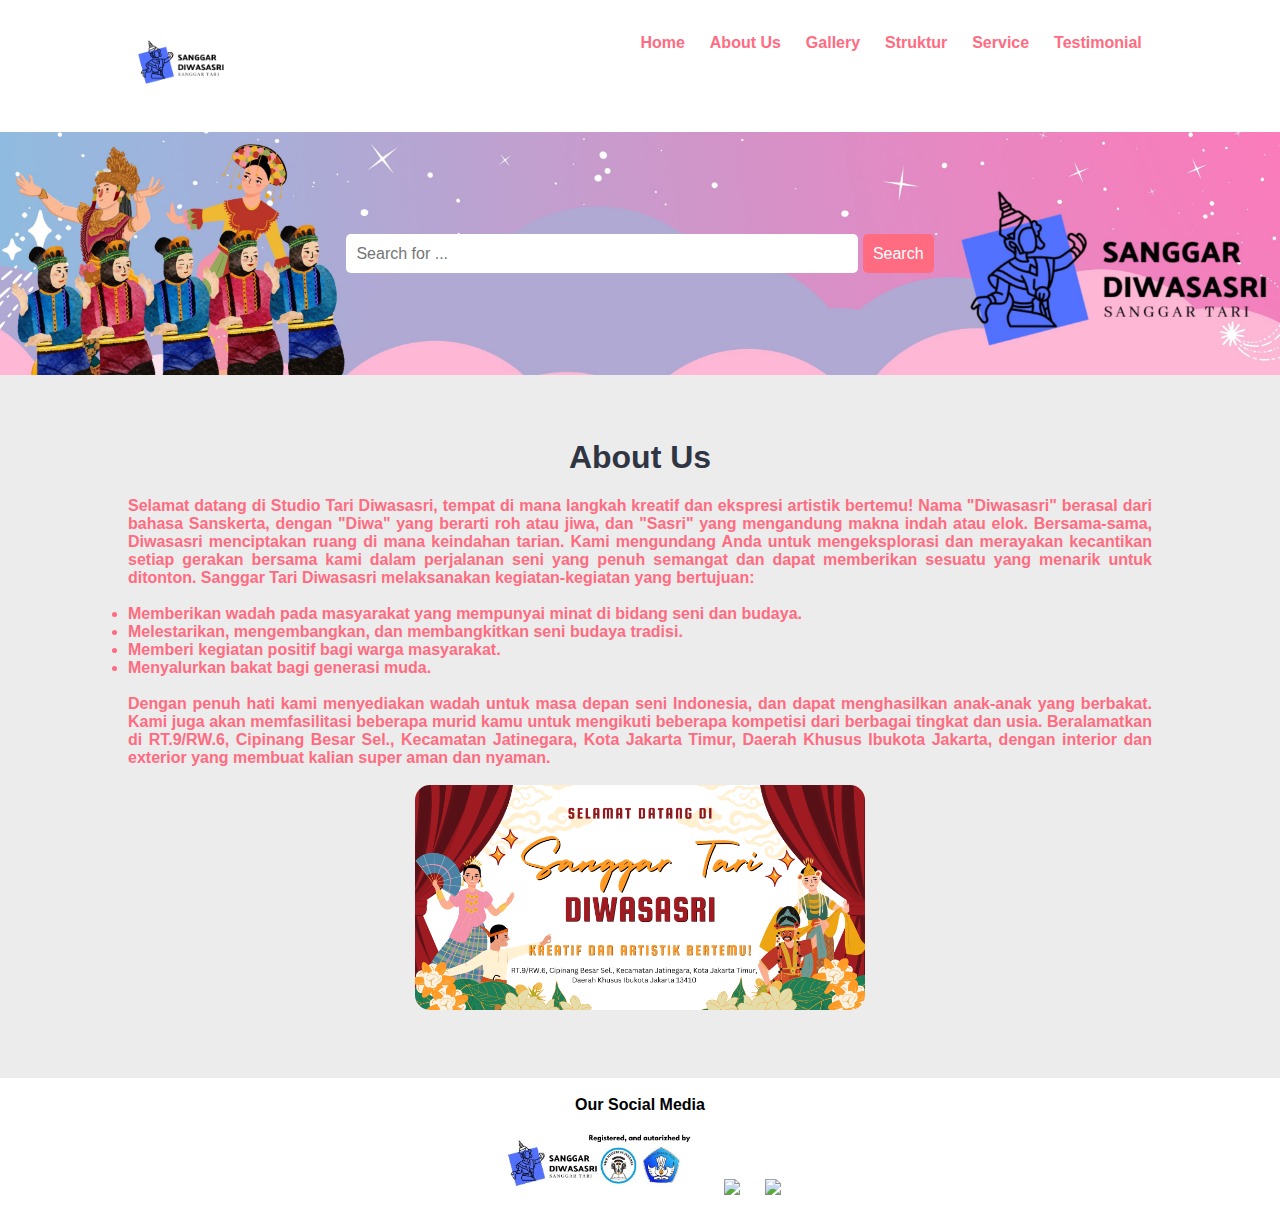
==== about-us.html @ f9737939 "sanggar" ====
<!DOCTYPE html>
<html lang="en">
<head>
    <meta charset="UTF-8">
    <!-- Important to make website responsive -->
    <meta name="viewport" content="width=device-width, initial-scale=1.0">
    <title>Sanggar Tari Diwasasri</title>

    <!-- Link our CSS file -->
    <link rel="stylesheet" href="css/style.css">
</head>

<body>
    <!-- Navbar Section Starts Here -->
    <section class="navbar">
        <div class="container">
            <div class="logo">
                <a href="#" title="Logo">
                    <img src="images/logo.png" alt="Restaurant Logo" class="img-responsive">
                </a>
            </div>

            <div class="menu text-right">
                <ul>
                    <li>
                        <a href="index.html">Home</a>
                    </li>
                    <li>
                        <a href="about-us.html">About Us</a>
                    </li>
                    <li>
                        <a href="gallery.html">Gallery</a>
                    </li>
                    <li>
                        <a href="struktur.html">Struktur</a>
                    </li>
                    <li>
                        <a href="foods.html">Service</a>
                    </li>
                    <li>
                        <a href="testimonial.html">Testimonial</a>
                    </li>
                </ul>
                </ul>
            </div>

            <div class="clearfix"></div>
        </div>
    </section>
    <section class="food-search text-center">
        <div class="container">
            
            <form action="food-search.html" method="POST">
                <input type="search" name="search" placeholder="Search for ..." required>
                <input type="submit" name="submit" value="Search" class="btn btn-primary">
            </form>

        </div>
    </section>
    
    <section class="categories" style="background-color: #ececec;">
        <div class="container">
            <h2 class="text-center">About Us</h2>
            <a>
                <h4 align="justify">Selamat datang di Studio Tari Diwasasri, tempat di mana langkah kreatif dan ekspresi artistik bertemu! Nama "Diwasasri" berasal dari bahasa Sanskerta, dengan "Diwa" yang berarti roh atau jiwa, dan "Sasri" yang mengandung makna indah atau elok. Bersama-sama, Diwasasri menciptakan ruang di mana keindahan tarian. Kami mengundang Anda untuk mengeksplorasi dan merayakan kecantikan setiap gerakan bersama kami dalam perjalanan seni yang penuh semangat dan dapat memberikan sesuatu yang menarik untuk ditonton. Sanggar Tari Diwasasri melaksanakan kegiatan-kegiatan yang bertujuan:
                    <br/>    
                    <br/>   
                    <li>Memberikan wadah pada masyarakat yang mempunyai minat di bidang seni dan budaya.</li>
                    <li>Melestarikan, mengembangkan, dan membangkitkan seni budaya tradisi.</li>
                    <li>Memberi kegiatan positif bagi warga masyarakat.</li>
                    <li>Menyalurkan bakat bagi generasi muda.</li>
                    <br/>   
                    Dengan penuh hati kami menyediakan wadah untuk masa depan seni Indonesia, dan dapat menghasilkan anak-anak yang berbakat. Kami juga akan memfasilitasi beberapa murid kamu untuk mengikuti beberapa kompetisi dari berbagai tingkat dan usia. Beralamatkan di RT.9/RW.6, Cipinang Besar Sel., Kecamatan Jatinegara, Kota Jakarta Timur, Daerah Khusus Ibukota Jakarta, dengan interior dan exterior yang membuat kalian super aman dan nyaman.
                </h4>
                <br>
                <center>
                <img src="images/Welcome Sanggar.jpg" style="width: 450px;" Pizza" class="img-responsive img-curve">
                </center>
            </a>

            <div class="clearfix"></div>
        </div>
    </section>
    </section> 
</br>
<center>
<p><h4>Our Social Media</h4></p>
</center>

<!-- social Section Starts Here -->
<section class="social">
    <div class="container text-center">
        <ul>
            <li>
                <img src="images/license.jpg" style="width: 200px;" Pizza" class="img-responsive img-curve">
            </li>
            <li>
                <a href="https://api.whatsapp.com/send?phone=6288224916368"><img src="https://img.icons8.com/fluent/48/000000/whatsapp.png"/></a>
            </li>
            <li>
                <a href="https://www.instagram.com/smkn65jakarta.official/"><img src="https://img.icons8.com/fluent/48/000000/instagram-new.png"/></a>
            </li>
        </ul>
    </div>
</section>
</body>
</html>
---- css/style.css ----
/* 
    Author: Vijay Thapa;
    Theme: Restaurant Food Order;
    version: 1.0;
*/

/* CSS for All */
*{
    margin: 0 0;
    padding: 0 0;
    font-family: Arial, Helvetica, sans-serif;
}
.container{
    width: 80%;
    margin: 0 auto;
    padding: 1%;
}
.img-responsive{
    width: 100%;
}
.img-curve{
    border-radius: 15px;
}

.text-right{
    text-align: right;
}
.text-center{
    text-align: center;
}
.text-left{
    text-align: left;
}
.text-white{
    color: white;
}

.clearfix{
    clear: both;
    float: none;
}

a{
    color: #ff6b81;
    text-decoration: none;
}
a:hover{
    color: #ff4757;
}

.btn{
    padding: 1%;
    border: none;
    font-size: 1rem;
    border-radius: 5px;
}
.btn-primary{
    background-color: #ff6b81;
    color: white;
    cursor: pointer;
}
.btn-primary:hover{
    color: white;
    background-color: #ff4757;
}
h2{
    color: #2f3542;
    font-size: 2rem;
    margin-bottom: 2%;
}
h3{
    font-size: 1.5rem;
}
.float-container{
    position: relative;
}
.float-text{
    position: absolute;
    bottom: 50px;
    left: 40%;
}
fieldset{
    border: 1px solid white;
    margin: 5%;
    padding: 3%;
    border-radius: 5px;
}


/* CSSS for navbar section */

.logo{
    width: 10%;
    float: left;
}
.menu{
    line-height: 60px;
}
.menu ul{
    list-style-type: none;
}

.menu ul li{
    display: inline;
    padding: 1%;
    font-weight: bold;
}


/* CSS for Food SEarch Section */

.food-search{
    background-image: url(../images/bg.jpg);
    background-size: cover;
    background-repeat: no-repeat;
    background-position: center;
    padding: 7% 0;
}

.food-search input[type="search"]{
    width: 50%;
    padding: 1%;
    font-size: 1rem;
    border: none;
    border-radius: 5px;
}


/* CSS for Categories */
.categories{
    padding: 4% 0;
}

.box-3{
    width: 28%;
    float: left;
    margin: 2%;
}


/* CSS for Food Menu */
.food-menu{
    background-color: #ececec;
    padding: 4% 0;
}
.food-menu-box{
    width: 43%;
    margin: 1%;
    padding: 2%;
    float: left;
    background-color: white;
    border-radius: 15px;
}

.food-menu-img{
    width: 20%;
    float: left;
}

.food-menu-desc{
    width: 70%;
    float: left;
    margin-left: 8%;
}

.food-price{
    font-size: 1.2rem;
    margin: 2% 0;
}
.food-detail{
    font-size: 1rem;
    color: #747d8c;
}


/* CSS for Social */
.social ul{
    list-style-type: none;
}
.social ul li{
    display: inline;
    padding: 1%;
}

/* for Order Section */
.order{
    width: 50%;
    margin: 0 auto;
}
.input-responsive{
    width: 96%;
    padding: 1%;
    margin-bottom: 3%;
    border: none;
    border-radius: 5px;
    font-size: 1rem;
}
.order-label{
    margin-bottom: 1%; 
    font-weight: bold;
}



/* CSS for Mobile Size or Smaller Screen */

@media only screen and (max-width:768px){
    .logo{
        width: 80%;
        float: none;
        margin: 1% auto;
    }

    .menu ul{
        text-align: center;
    }

    .food-search input[type="search"]{
        width: 90%;
        padding: 2%;
        margin-bottom: 3%;
    }

    .btn{
        width: 91%;
        padding: 2%;
    }

    .food-search{
        padding: 10% 0;
    }

    .categories{
        padding: 20% 0;
    }
    h2{
        margin-bottom: 10%;
    }
    .box-3{
        width: 100%;
        margin: 4% auto;
    }

    .food-menu{
        padding: 20% 0;
    }

    .food-menu-box{
        width: 90%;
        padding: 5%;
        margin-bottom: 5%;
    }
    .social{
        padding: 5% 0;
    }
    .order{
        width: 100%;
    }
}

table {
    font-family: arial, sans-serif;
    border-collapse: collapse;
    width: 80%;
  }
  
  td, th {
    border: 1px solid #dddddd;
    text-align: left;
    padding: 8px;
  }
  
  tr:nth-child(even) {
    background-color: #dddddd;
  }
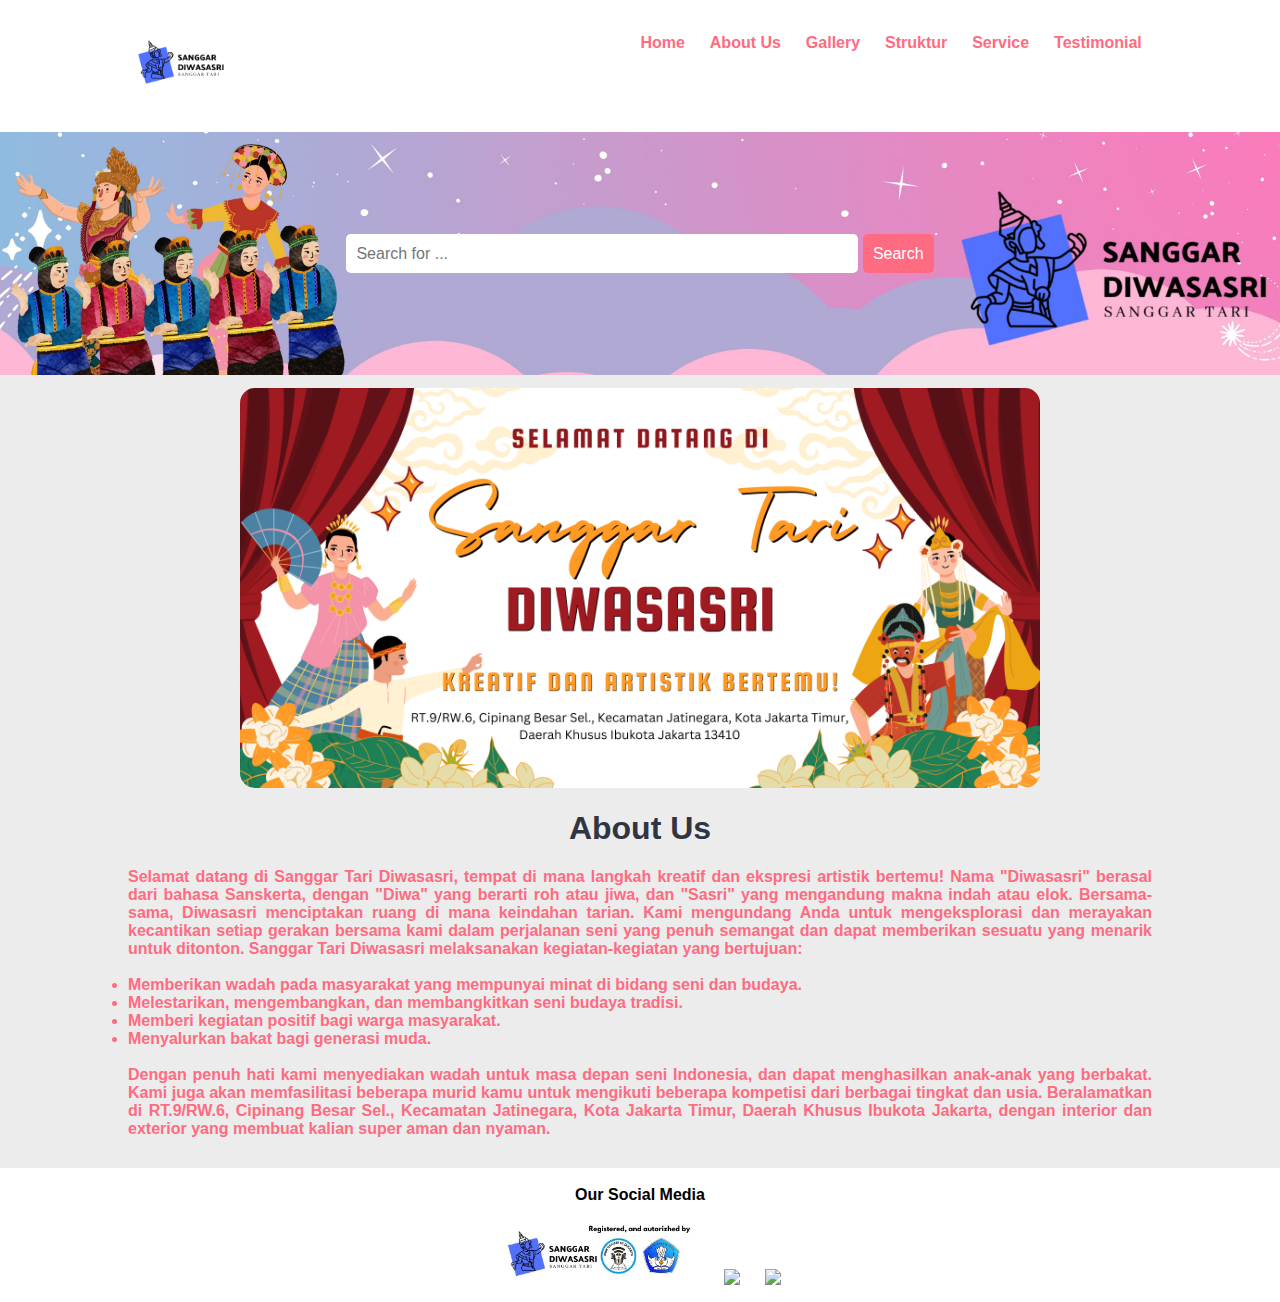
==== commit 95460dea: "sanggar" ====
--- a/about-us.html
+++ b/about-us.html
@@ -58,11 +58,16 @@
         </div>
     </section>
     
-    <section class="categories" style="background-color: #ececec;">
+    <section class="about us" style="background-color: #ececec;">
         <div class="container">
+            <center>
+                <img src="images/Welcome Sanggar.jpg" style="width: 800px;" Pizza" class="img-responsive img-curve">
+                </center>
+                <br>
             <h2 class="text-center">About Us</h2>
+    
             <a>
-                <h4 align="justify">Selamat datang di Studio Tari Diwasasri, tempat di mana langkah kreatif dan ekspresi artistik bertemu! Nama "Diwasasri" berasal dari bahasa Sanskerta, dengan "Diwa" yang berarti roh atau jiwa, dan "Sasri" yang mengandung makna indah atau elok. Bersama-sama, Diwasasri menciptakan ruang di mana keindahan tarian. Kami mengundang Anda untuk mengeksplorasi dan merayakan kecantikan setiap gerakan bersama kami dalam perjalanan seni yang penuh semangat dan dapat memberikan sesuatu yang menarik untuk ditonton. Sanggar Tari Diwasasri melaksanakan kegiatan-kegiatan yang bertujuan:
+                <h4 align="justify">Selamat datang di Sanggar Tari Diwasasri, tempat di mana langkah kreatif dan ekspresi artistik bertemu! Nama "Diwasasri" berasal dari bahasa Sanskerta, dengan "Diwa" yang berarti roh atau jiwa, dan "Sasri" yang mengandung makna indah atau elok. Bersama-sama, Diwasasri menciptakan ruang di mana keindahan tarian. Kami mengundang Anda untuk mengeksplorasi dan merayakan kecantikan setiap gerakan bersama kami dalam perjalanan seni yang penuh semangat dan dapat memberikan sesuatu yang menarik untuk ditonton. Sanggar Tari Diwasasri melaksanakan kegiatan-kegiatan yang bertujuan:
                     <br/>    
                     <br/>   
                     <li>Memberikan wadah pada masyarakat yang mempunyai minat di bidang seni dan budaya.</li>
@@ -73,15 +78,11 @@
                     Dengan penuh hati kami menyediakan wadah untuk masa depan seni Indonesia, dan dapat menghasilkan anak-anak yang berbakat. Kami juga akan memfasilitasi beberapa murid kamu untuk mengikuti beberapa kompetisi dari berbagai tingkat dan usia. Beralamatkan di RT.9/RW.6, Cipinang Besar Sel., Kecamatan Jatinegara, Kota Jakarta Timur, Daerah Khusus Ibukota Jakarta, dengan interior dan exterior yang membuat kalian super aman dan nyaman.
                 </h4>
                 <br>
-                <center>
-                <img src="images/Welcome Sanggar.jpg" style="width: 450px;" Pizza" class="img-responsive img-curve">
-                </center>
             </a>
-
+    
             <div class="clearfix"></div>
         </div>
     </section>
-    </section> 
 </br>
 <center>
 <p><h4>Our Social Media</h4></p>
